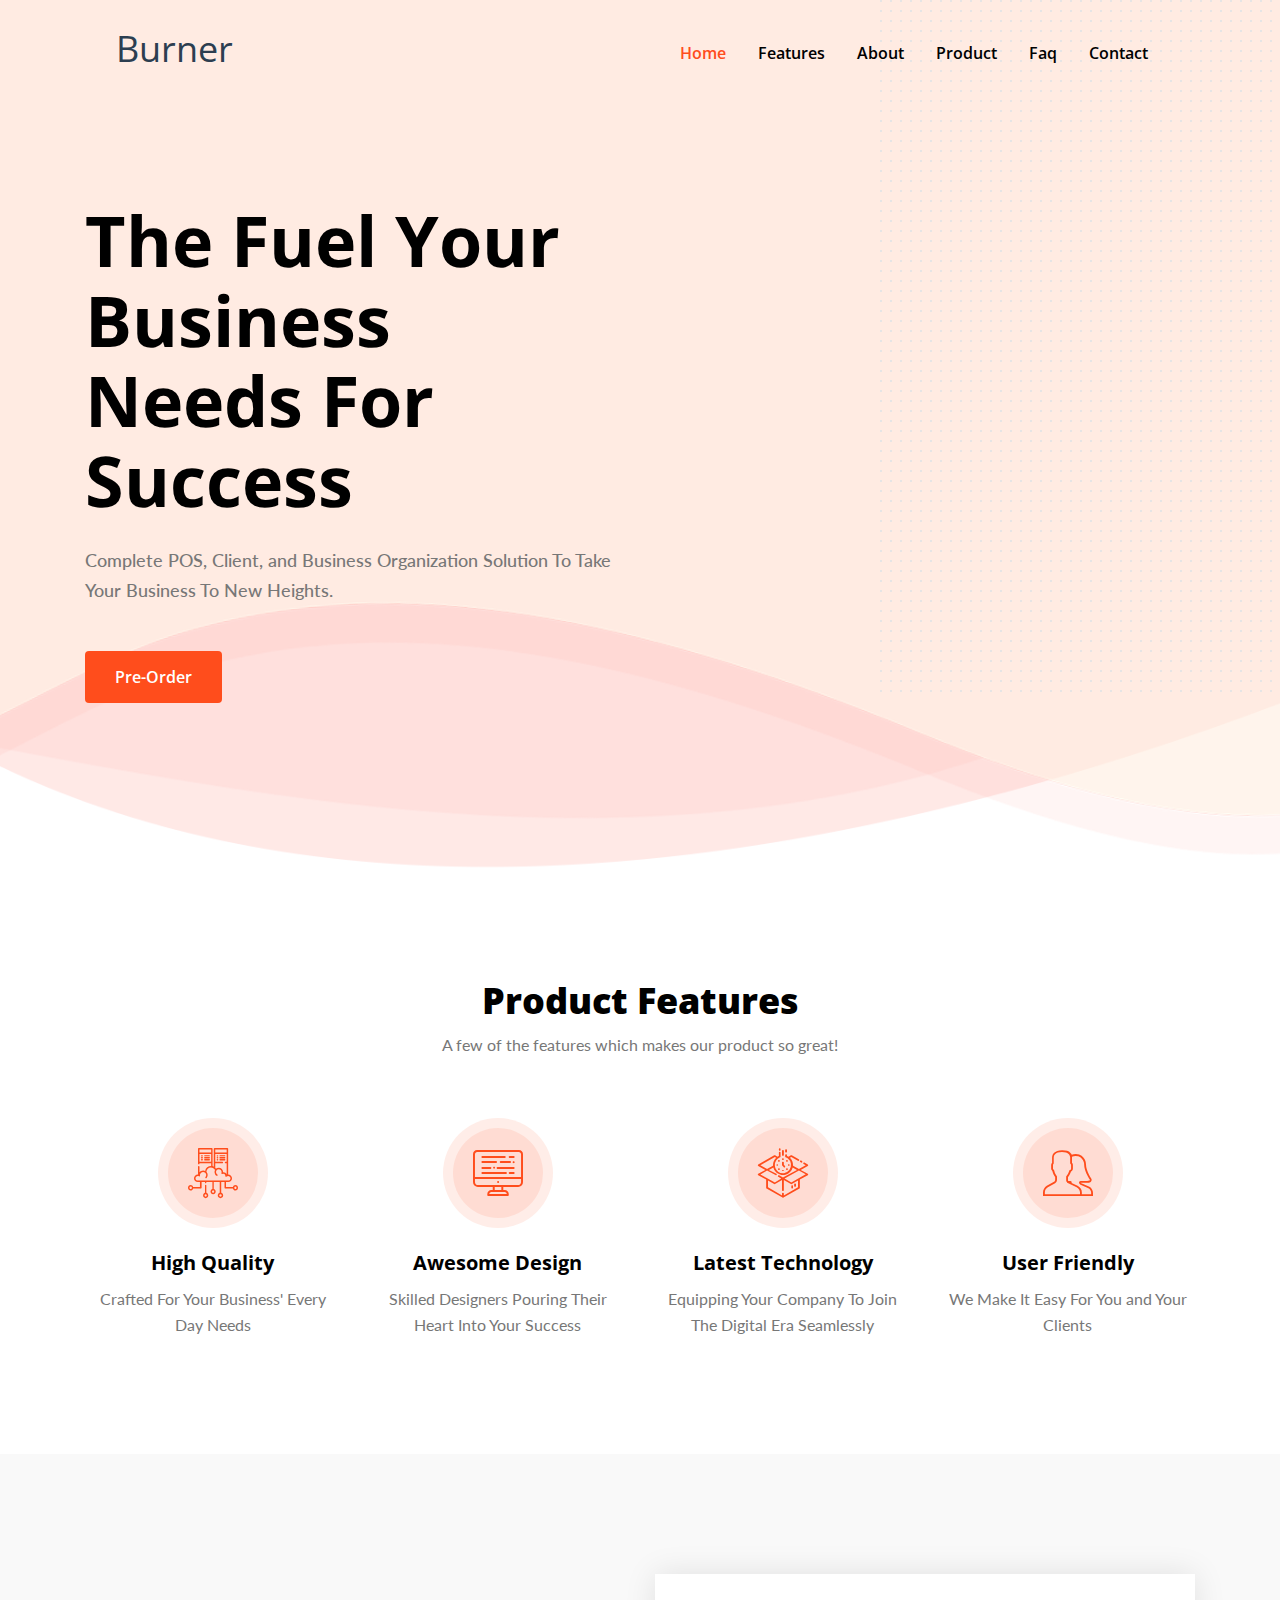
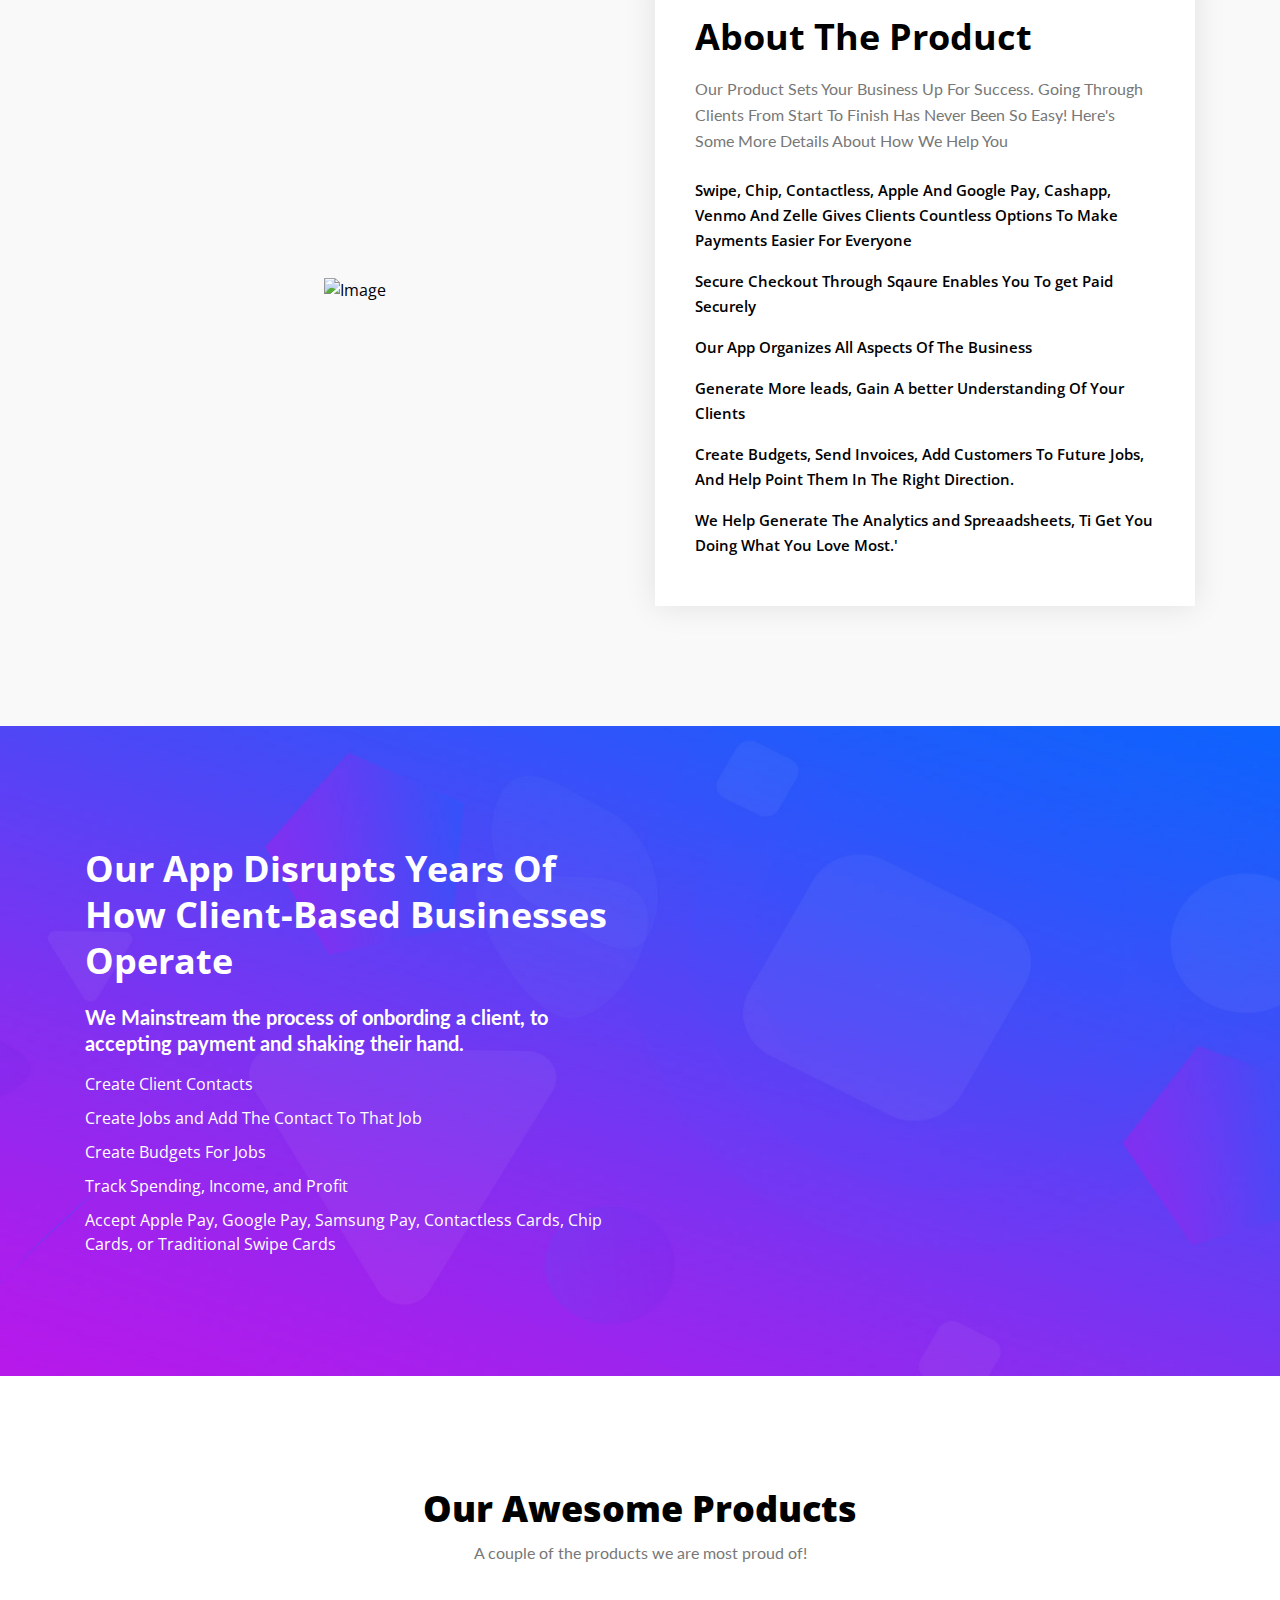
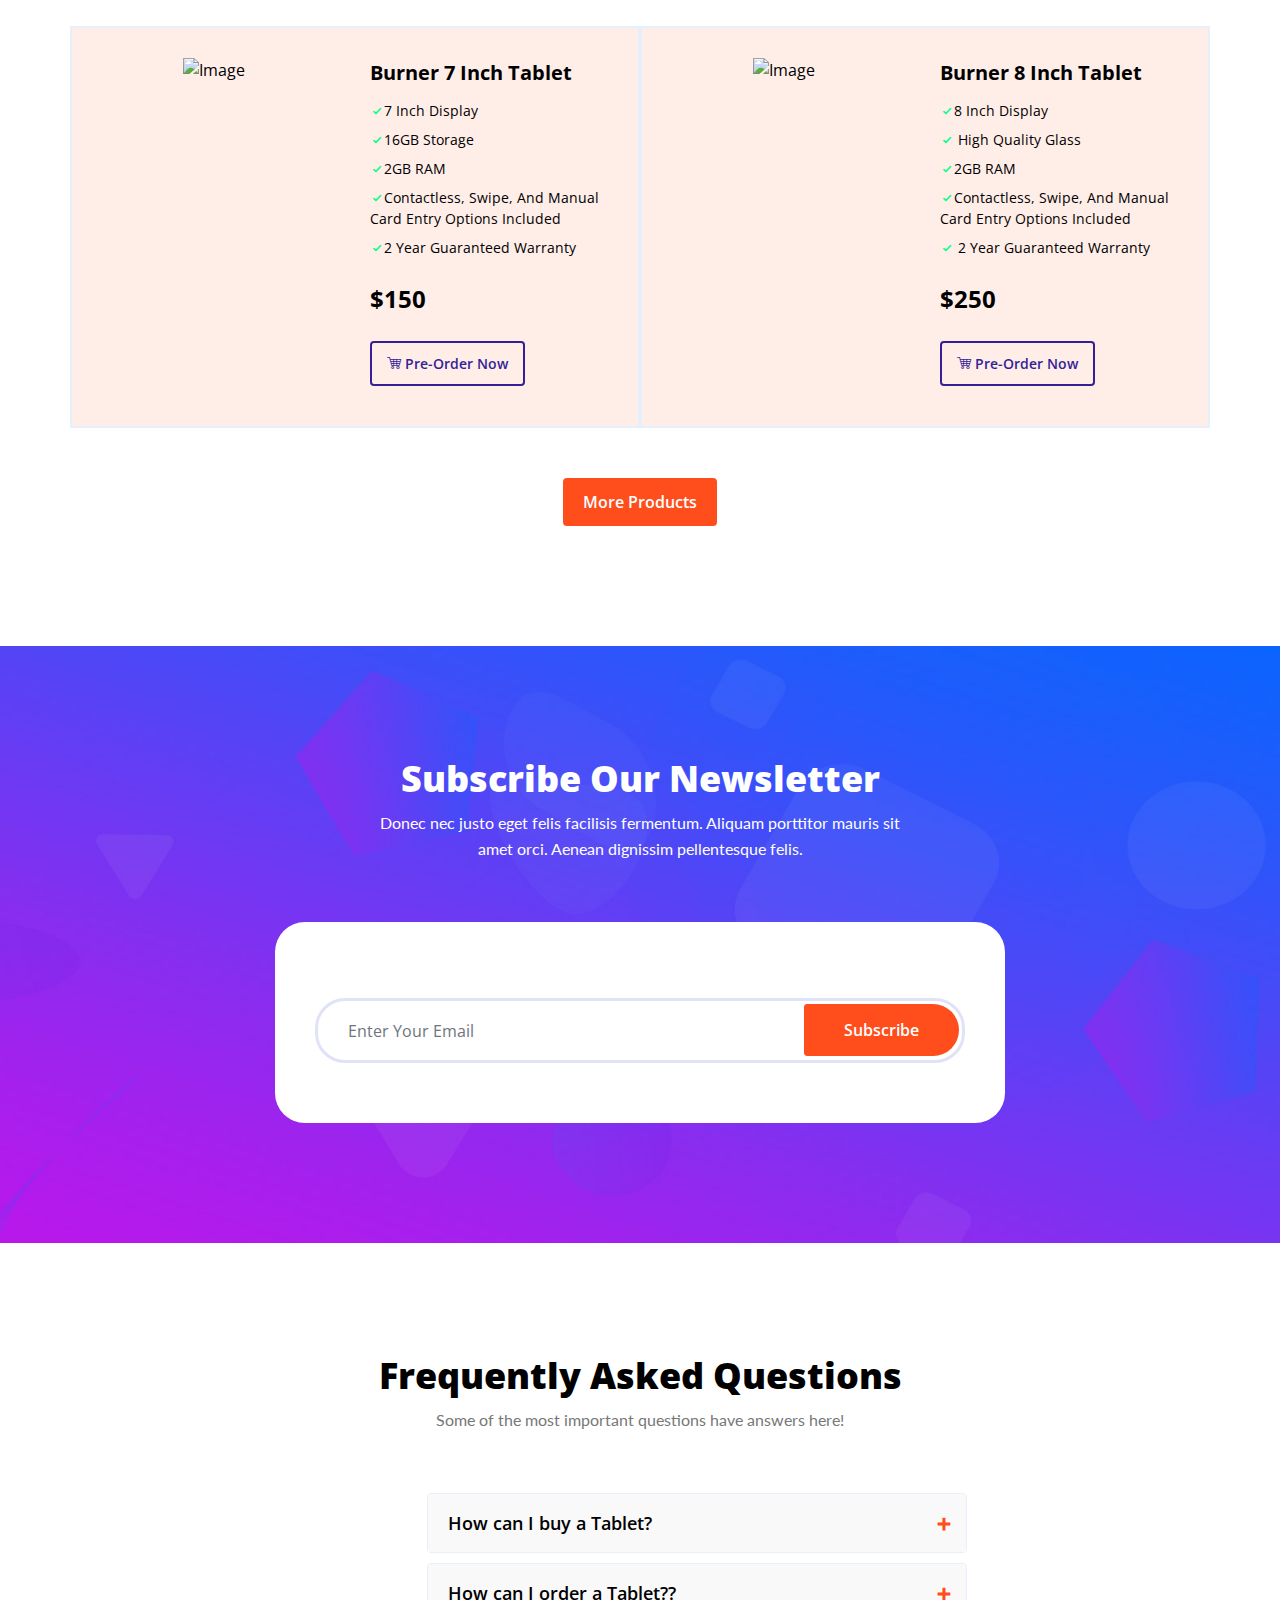
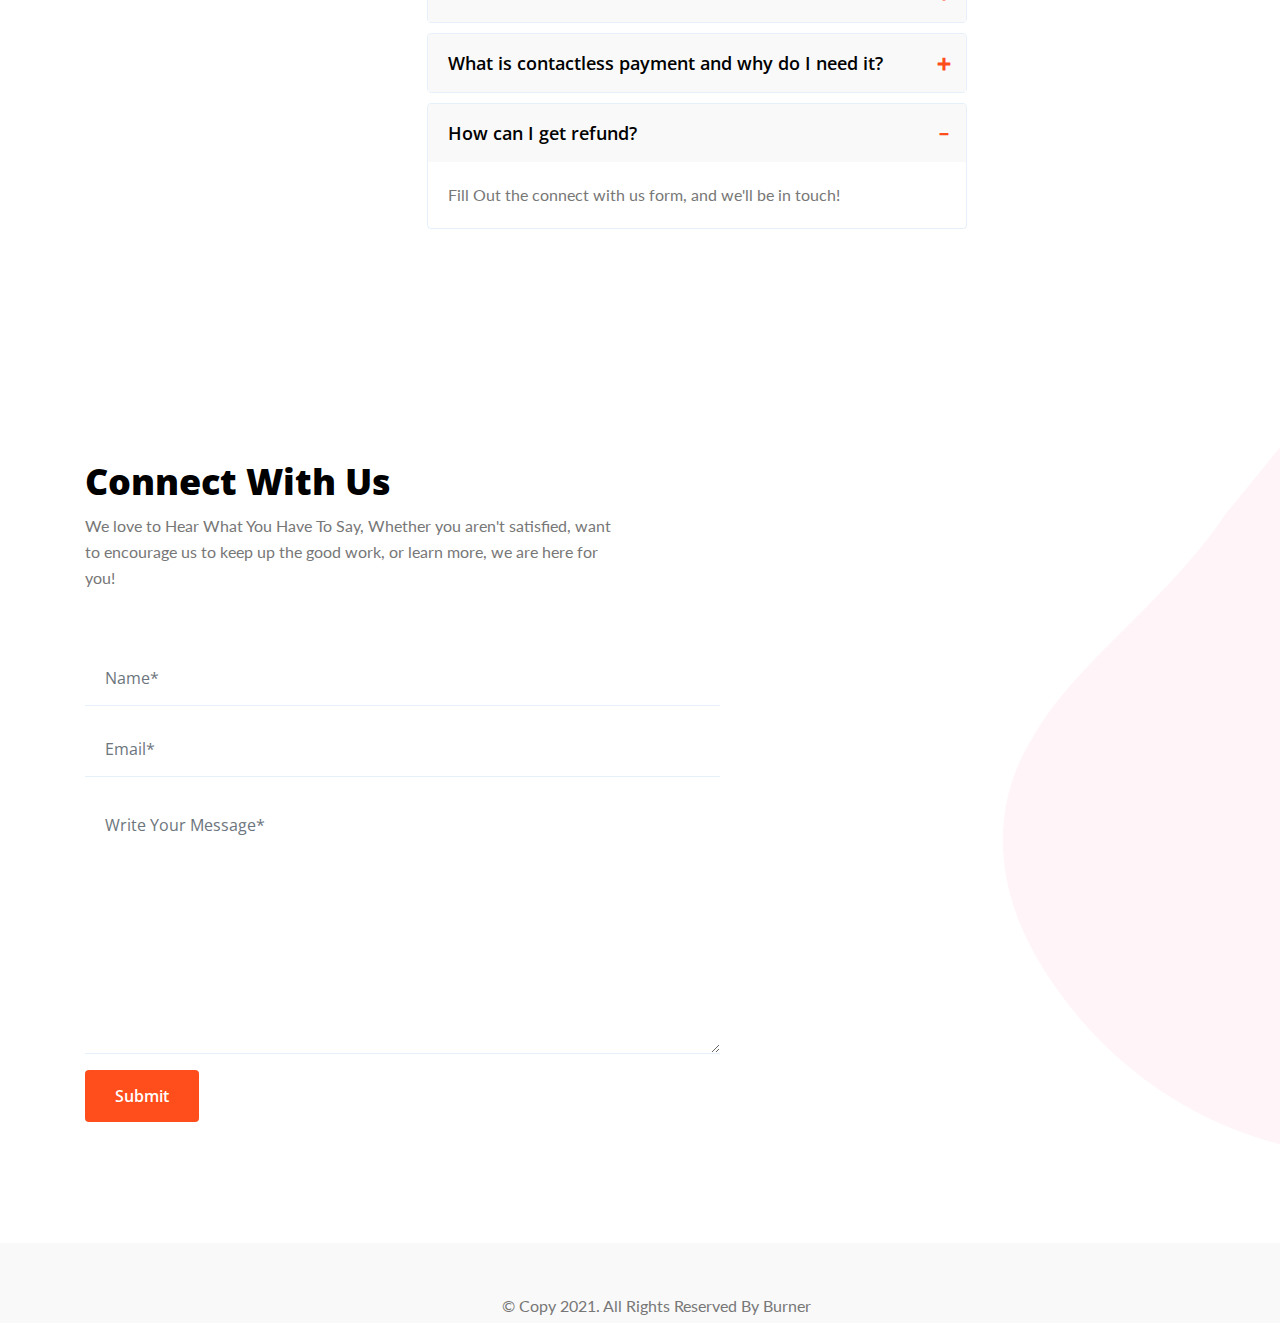
==== index.html @ 5b9e0f60 "Rename burner.html to index.html" ====
<head>
    <meta charset="utf-8">
    <meta name="viewport" content="width=device-width, initial-scale=1, shrink-to-fit=no">
    <meta name="keywords" content="">
    <meta name="description" content="">
    <title>Burner - Take Your Business Digital</title>
    <!--favicon-->
    <link rel="shortcut icon" type="image/png" href="assets/images/favicon.png">
    <!--bootstrap css-->
    <link rel="stylesheet" type="text/css" href="assets/css/bootstrap.min.css">
    <!--owl carousel css-->
    <link rel="stylesheet" type="text/css" href="assets/css/owl.carousel.min.css">
    <!--magnific popup css-->
    <link rel="stylesheet" type="text/css" href="assets/css/magnific-popup.css">
    <!--icomoon css-->
    <link rel="stylesheet" type="text/css" href="assets/css/icomoon.css">
    <!--icofont css-->
    <link rel="stylesheet" type="text/css" href="assets/css/icofont.min.css">
    <!--animate css-->
    <link rel="stylesheet" type="text/css" href="assets/css/animate.css">
    <!--main css-->
    <link rel="stylesheet" type="text/css" href="assets/css/style.css">
    <!--responsive css-->
    <link rel="stylesheet" type="text/css" href="assets/css/responsive.css">

<script src="chrome-extension://mooikfkahbdckldjjndioackbalphokd/assets/prompt.js"></script></head>

<body data-new-gr-c-s-check-loaded="14.1047.0" data-gr-ext-installed="">
    <!--Start Preloader-->
    <div class="preloader" style="display: none;">
        <div class="d-table">
            <div class="d-table-cell align-middle">
                <div class="spinner">
                    <div class="double-bounce1"></div>
                    <div class="double-bounce2"></div>
                </div>
            </div>
        </div>
    </div>
    <!--End Preloader-->
    <!--start header-->
    <header id="header" class="sticky">
        <div class="container">
            <nav class="navbar navbar-expand-lg">
                <div class="container">
                    <!-- Logo -->
                    <a class="logo" href="#"><!--<img src="assets/images/logo.png" alt="logo">--><h2>Burner</h2></a>
                    <button class="navbar-toggler" type="button" data-toggle="collapse" data-target="#navbarContent" aria-controls="navbarContent" aria-expanded="false" aria-label="Toggle navigation">
                        <span class="icon-bar"><i class="icofont-navigation-menu"></i></span>
                    </button>
                    <!-- navbar links -->
                    <div class="collapse navbar-collapse" id="navbarContent">
                        <ul class="navbar-nav ml-auto">
                            <li class="nav-item">
                                <a class="nav-link" href="#" data-scroll-nav="0">Home</a>
                            </li>
                            <li class="nav-item">
                                <a class="nav-link" href="#" data-scroll-nav="1">Features</a>
                            </li>
                            <li class="nav-item">
                                <a class="nav-link" href="#" data-scroll-nav="2">About</a>
                            </li>
                            <li class="nav-item">
                                <a class="nav-link active" href="#" data-scroll-nav="3">Product</a>
                            </li>
                            <li class="nav-item">
                                <a class="nav-link" href="#" data-scroll-nav="4">Faq</a>
                            </li>
                            
                            <li class="nav-item">
                                <a class="nav-link" href="#" data-scroll-nav="6">Contact</a>
                            </li>
                        </ul>
                    </div>
                </div>
            </nav>
        </div>
    </header>
    <!--end header-->
    <!--start home area-->
    <section id="home-area" data-scroll-index="0">
        <div class="container">
            <div class="row">
                <!--start caption content-->
                <div class="col-md-6">
                    <div class="caption d-table">
                        <div class="d-table-cell align-middle">
                            <h1>The Fuel Your Business Needs For Success</h1>
                            <p>Complete POS, Client, and Business Organization Solution To Take Your Business To New Heights.</p>
                            <a href="#product-area">Pre-Order</a>
                        </div>
                    </div>
                </div>
                <!--end caption content-->
                <!--start caption image-->
                <div class="col-md-6">
                    <div class="caption-img text-right">
                        <img src="https://i.imgur.com/4V5zkSk.png" class="img-fluid animation-jump" alt="">
                    </div>
                </div>
                <!--end caption image-->
            </div>
        </div>
        <div class="pattern-bg"></div>
    </section>
    <!--end home area-->
    <!--start feature area-->
    <section id="feature-area" data-scroll-index="1">
        <div class="container">
            <div class="row">
                <div class="col-lg-6 offset-lg-3 col-md-8 offset-md-2">
                    <div class="section-heading text-center">
                        <h2>Product Features</h2>
                        <p>A few of the features which makes our product so great!</p>
                    </div>
                </div>
            </div>
            <div class="row">
                <!--start feature single-->
                <div class="col-lg-3 col-md-6">
                    <div class="feature-single text-center">
                        <div class="icon">
                            <i class="icon-cloud1"></i>
                        </div>
                        <h4>High Quality</h4>
                        <p>Crafted For Your Business' Every Day Needs</p>
                    </div>
                </div>
                <!--end feature single-->
                <!--start feature single-->
                <div class="col-lg-3 col-md-6">
                    <div class="feature-single text-center">
                        <div class="icon">
                            <i class="icon-coding"></i>
                        </div>
                        <h4>Awesome Design</h4>
                        <p>Skilled Designers Pouring Their Heart Into Your Success</p>
                    </div>
                </div>
                <!--end feature single-->
                <!--start feature single-->
                <div class="col-lg-3 col-md-6">
                    <div class="feature-single text-center">
                        <div class="icon">
                            <i class="icon-box"></i>
                        </div>
                        <h4>Latest Technology</h4>
                        <p>Equipping Your Company To Join The Digital Era Seamlessly</p>
                    </div>
                </div>
                <!--end feature single-->
                <!--start feature single-->
                <div class="col-lg-3 col-md-6">
                    <div class="feature-single text-center">
                        <div class="icon">
                            <i class="icon-avatar"></i>
                        </div>
                        <h4>User Friendly</h4>
                        <p>We Make It Easy For You and Your Clients</p>
                    </div>
                </div>
                <!--end feature single-->
            </div>
        </div>
    </section>
    <!--end feature area-->
    <!--start about area-->
    <section id="about-area" class="bg-gray" data-scroll-index="2">
        <div class="container">
            <div class="row">
                <!--start about image-->
                <div class="col-md-6">
                    <div class="about-img text-center">
                        <img src="https://i.imgur.com/4V5zkSk.png" class="img-fluid animation-jump" alt="Image">
                    </div>
                </div>
                <!--end about image-->
                <!--start about info-->
                <div class="col-md-6">
                    <div class="about-info">
                        <h2>About The Product</h2>
                        <p>Our Product Sets Your Business Up For Success. Going Through Clients From Start To Finish Has Never Been So Easy! Here's Some More Details About How We Help You</p>
                        <ul>
                            <li><i></i>Swipe, Chip, Contactless, Apple And Google Pay, Cashapp, Venmo And Zelle Gives Clients Countless Options To Make Payments Easier For Everyone</li>
                            <li>Secure Checkout Through Sqaure Enables You To get Paid Securely</li>
                            <li>Our App Organizes All Aspects Of The Business</li>
                            <li>Generate More leads, Gain A better Understanding Of Your Clients</li>
                            <li>Create Budgets, Send Invoices, Add Customers To Future Jobs, And Help Point Them In The Right Direction.</li>
                            <li>We Help Generate The Analytics and Spreaadsheets, Ti Get You Doing What You Love Most.'</li>
                            
                        </ul>
                    </div>
                </div>
                <!--end about info-->
            </div>
        </div>
    </section>
    <!--end about area-->
    <!--start video area-->
    <section id="video-area">
        <div class="container">
            <div class="row">
                <!--start video content-->
                <div class="col-md-6">
                    <div class="video-cont">
                        <h2>Our App Disrupts Years Of How Client-Based Businesses Operate</h2><strong style="
    font-size: 25px;
"><p style="
    font-size: 20px;
">We Mainstream the process of onbording a client, to accepting payment and shaking their hand.</p></strong>
<ul><li style="
    color: white;
    padding-bottom: 10px;
">Create Client Contacts</li><li style="
    color: white;
    padding-bottom: 10px;
">Create Jobs and Add The Contact To That Job</li><li style="
    color: white;
    padding-bottom: 10px;
">Create Budgets For Jobs</li><li style="
    color: white;
    padding-bottom: 10px;
">Track Spending, Income, and Profit</li><li style="
    color: white;
    /* padding-bottom: 10px; */
">Accept Apple Pay, Google Pay, Samsung Pay, Contactless Cards, Chip Cards, or Traditional Swipe Cards</li></ul>
                        
                        
                    </div>
                </div>
                <!--end video content-->
                <!--start video box-->
                
                <!--end video box-->
            </div>
        </div>
    </section>
    <!--end video area-->
    <!--start why choose area-->
    
    <!--end why choose area-->
    <!--start product area-->
    <section id="product-area" data-scroll-index="3">
        <div class="container">
            <div class="row">
                <div class="col-lg-6 offset-lg-3 col-md-8 offset-md-2">
                    <div class="section-heading text-center">
                        <h2>Our Awesome Products</h2>
                        <p>A couple of the products we are most proud of!</p>
                    </div>
                </div>
            </div>
            <div class="row">
                <!--start product single-->
                <div class="col-md-6">
                    <div class="product-single row">
                        <div class="product-img text-center col-lg-6">
                            <img src="https://i.imgur.com/4V5zkSk.png" class="img-fluid" alt="Image">
                        </div>
                        <div class="product-cont col-lg-6">
                            <h4>Burner 7 Inch Tablet</h4>
                            <ul>
                                <li><i class="icofont-check"></i>7 Inch Display</li>
                                <li><i class="icofont-check"></i>16GB Storage</li>
                                <li><i class="icofont-check"></i>2GB RAM</li>
                                <li><i class="icofont-check"></i>Contactless, Swipe, And Manual Card Entry Options Included</li><li><i class="icofont-check"></i>2 Year Guaranteed Warranty</li>
                            </ul>
                            <h3>$150 <del></del></h3>
                            <a href=""><i class="icon-shopping-cart2"></i>Pre-Order Now</a>
                        </div>
                    </div>
                </div>
                <!--end product single-->
                <!--start product single-->
                <div class="col-md-6">
                    <div class="product-single row">
                        <div class="product-img text-center col-lg-6">
                            <img src="https://i.imgur.com/4V5zkSk.png" class="img-fluid" alt="Image">
                        </div>
                        <div class="product-cont col-lg-6">
                            <h4>Burner 8 Inch Tablet</h4>
                            <ul>
                                <li><i class="icofont-check"></i>8 Inch Display</li>
                                <li><i class="icofont-check"></i> High Quality Glass</li>
                                <li><i class="icofont-check"></i>2GB RAM</li>
                                <li><i class="icofont-check"></i>Contactless, Swipe, And Manual Card Entry Options Included<li><i class="icofont-check"></i> 2 Year Guaranteed Warranty</li></li>
                            </ul>
                            <h3>$250 </h3>
                            <a href=""><i class="icon-shopping-cart2"></i>Pre-Order Now</a>
                        </div>
                    </div>
                </div>
                <!--end product single-->
                <!--start product single-->
                <div class="col-md-6">
                    
                </div>
                <!--end product single-->
                <!--start product single-->
                <div class="col-md-6">
                    
                </div>
                <!--end product single-->
            </div>
            <div class="more-prod-btn text-center">
                <a href="">More Products</a>
            </div>
        </div>
    </section>
    <!--end product area-->
    <!--start newsletter area-->
    <section id="newsletter-area" class="bg-gray">
        <div class="container">
            <div class="row">
                <div class="col-lg-6 offset-lg-3 col-md-8 offset-md-2">
                    <div class="section-heading text-center">
                        <h2 class="text-white">Subscribe Our Newsletter</h2>
                        <p class="text-white">Donec nec justo eget felis facilisis fermentum. Aliquam porttitor mauris sit amet orci. Aenean dignissim pellentesque felis.</p>
                    </div>
                </div>
            </div>
            <div class="row">
                <!--start newsletter box-->
                <div class="col-lg-8 offset-lg-2 col-md-10 offset-md-1">
                    <div class="newsletter-box">
                        <div class="newsletter-form text-center">
                            <form action="#" method="post">
                                <input type="email" class="form-control" placeholder="Enter Your Email">
                                <button type="submit">Subscribe</button>
                            </form>
                        </div>
                    </div>
                </div>
                <!--end newsletter box-->
            </div>
        </div>
    </section>
    <!--end newsletter area-->
    <!--start faq area-->
    <section id="faq-area" data-scroll-index="4">
        <div class="container">
            <div class="row">
                <!--start heading-->
                <div class="col-lg-6 offset-lg-3 col-md-8 offset-md-2">
                    <div class="section-heading text-center">
                        <h2>Frequently Asked Questions</h2>
                        <p>Some of the most important questions have answers here!</p>
                    </div>
                </div>
                <!--end heading-->
            </div>
            <!--start faq accordian-->
            <div id="accordion2" role="tablist">
                <div class="row" style="
">
                    <div class="col-md-6" style="
    margin-left: 30%;
    width: 40%;
">
                        <!--start faq single-->
                        <div class="card">
                            <div class="card-header" role="tab" id="faq1">
                                <h5 class="mb-0">
                                    <a data-toggle="collapse" href="#collapse1" aria-expanded="false" aria-controls="collapse1" class="collapsed">How can I buy a Tablet?</a>
                                </h5>
                            </div>
                            <div id="collapse1" class="collapse" role="tabpanel" aria-labelledby="faq1" data-parent="#accordion2" style="">
                                <div class="card-body">Currently, we are accepting pre-orders for Beta testers. You can get early access to the device for 20% off, and when we officially launch, you can trade in the old device for the new officially released device</div>
                            </div>
                        </div>
                        <!--end faq single-->
                        <!--start faq single-->
                        <div class="card">
                            <div class="card-header" role="tab" id="faq2">
                                <h5 class="mb-0">
                                    <a class="collapsed" data-toggle="collapse" href="#collapse2" aria-expanded="false" aria-controls="collapse2">How can I order a Tablet??</a>
                                </h5>
                            </div>
                            <div id="collapse2" class="collapse" role="tabpanel" aria-labelledby="faq2" data-parent="#accordion2" style="">
                                <div class="card-body">Add the product you want to your cart, fulfill the checkout process, and click place order.</div>
                            </div>
                        </div>
                        <!--end faq single-->
                        <!--start faq single-->
                        <div class="card">
                            <div class="card-header" role="tab" id="faq3">
                                <h5 class="mb-0">
                                    <a class="collapsed" data-toggle="collapse" href="#collapse3" aria-expanded="false" aria-controls="collapse3">What is contactless payment and why do I need it?</a>
                                </h5>
                            </div>
                            <div id="collapse3" class="collapse" role="tabpanel" aria-labelledby="faq3" data-parent="#accordion2" style="">
                                <div class="card-body">Contactless payment is becoming the next best thing for businesses, large and small. From Apple and Google Pay, to credit cards that you just hover near the device! Payment becomes simple and hassle free for clients, creating an environment that fosters ease and comfort.</div>
                            </div>
                        </div>
                        <!--end faq single-->
                        <!--start faq single-->
                        <div class="card">
                            <div class="card-header active" role="tab" id="faq4">
                                <h5 class="mb-0">
                                    <a class="" data-toggle="collapse" href="#collapse4" aria-expanded="true" aria-controls="collapse4">How can I get refund?</a>
                                </h5>
                            </div>
                            <div id="collapse4" class="collapse show" role="tabpanel" aria-labelledby="faq4" data-parent="#accordion2" style="">
                                <div class="card-body">Fill Out the connect with us form, and we'll be in touch!</div>
                            </div>
                        </div>
                        <!--end faq single-->
                    </div>
                    
                </div>
            </div>
            <!--end faq accordian-->
        </div>
    </section>
    <!--end faq area-->
    <!--start testimonial area-->
    
    <!--end testimonial area-->
    <!--start contact area-->
    <section id="contact-area" data-scroll-index="6">
        <div class="container">
            <div class="row">
                <!--start section heading-->
                <div class="col-lg-6 col-md-8">
                    <div class="section-heading">
                        <h2>Connect With Us</h2>
                        <p>We love to Hear What You Have To Say, Whether you aren't satisfied, want to encourage us to keep up the good work, or learn more, we are here for you!</p>
                    </div>
                </div>
                <!--end section heading-->
            </div>
            <div class="row">
                <!--start contact form-->
                <div class="col-md-7">
                    <div class="contact-form">
                        <form id="ajax-contact" action="contact.php" method="post" novalidate="true">
                            <div class="form-group">
                                <input type="text" class="form-control" id="name" name="name" placeholder="Name*" required="required" data-error="name is required.">
                                <div class="help-block with-errors"></div>
                            </div>
                            <div class="form-group">
                                <input type="email" class="form-control" id="email" name="email" placeholder="Email*" required="required" data-error="valid email is required.">
                                <div class="help-block with-errors"></div>
                            </div>
                            <div class="form-group">
                                <textarea class="form-control" id="message" name="message" rows="10" placeholder="Write Your Message*" required="required" data-error="Please, leave us a message."></textarea>
                                <div class="help-block with-errors"></div>
                            </div>
                            <button type="submit" class="disabled">Submit</button>
                            <div class="messages"></div>
                        </form>
                    </div>
                </div>
                <!--end contact form-->
                <!--start contact image-->
                <div class="col-md-5">
                    <div class="contact-img text-center">
                        <img src="https://i.imgur.com/4V5zkSk.png" class="img-fluid animation-jump" alt="">
                    </div>
                </div>
                <!--end contact image-->
            </div>
        </div>
    </section>
    <!--end contact area-->
    <!--start footer-->
    <footer id="footer" class="bg-gray">
        <div class="container">
            <div class="row">
                <div class="col-lg-6 col-md-5">
                    <div class="copyright-text text-right" style="
    margin-left: auto;
    width: 100%;
    position: absolute;
    left: 30%;
">
                        <p>© Copy 2021. All Rights Reserved By Burner</p>
                    </div><div class="footer-social">
                        
                    </div>
                </div>
                <div class="col-lg-6 col-md-7">
                    
                </div>
            </div>
        </div>
    </footer>
    <!--end footer-->
    <!--jQuery js-->
    <script src="assets/js/jquery-3.3.1.min.js"></script>
    <!--proper js-->
    <script src="assets/js/popper.min.js"></script>
    <!--bootstrap js-->
    <script src="assets/js/bootstrap.min.js"></script>
    <!--magnic popup js-->
    <script src="assets/js/magnific-popup.min.js"></script>
    <!--owl carousel js-->
    <script src="assets/js/owl.carousel.min.js"></script>
    <!--scrollIt js-->
    <script src="assets/js/scrollIt.min.js"></script>
    <!--validator js-->
    <script src="assets/js/validator.min.js"></script>
    <!--contact js-->
    <script src="assets/js/contact.js"></script>
    <!--main js-->
    <script src="assets/js/custom.js"></script>



<span style="margin: 0px auto; border: 2px dotted rgb(0, 0, 0); position: absolute; z-index: 2147483647; visibility: hidden; left: 573px; width: 0px; top: 297px; height: 0px;"></span><span style="z-index: 2147483647; position: absolute; visibility: hidden; left: 558px; width: 50px; top: 282px; height: 20px; font-size: 10px; color: black;"></span>
</body>
---- assets/css/icomoon.css ----
@font-face {
    font-family: 'icomoon';
    src: url('../fonts/icomoon.eot?m3cg33');
    src: url('../fonts/icomoon.eot?m3cg33#iefix') format('embedded-opentype'), url('../fonts/icomoon.ttf?m3cg33') format('truetype'), url('../fonts/icomoon.woff?m3cg33') format('woff'), url('../fonts/icomoon.svg?m3cg33#icomoon') format('svg');
    font-weight: normal;
    font-style: normal;
}

[class^="icon-"],
[class*=" icon-"] {
    /* use !important to prevent issues with browser extensions that change fonts */
    font-family: 'icomoon' !important;
    speak: none;
    font-style: normal;
    font-weight: normal;
    font-variant: normal;
    text-transform: none;
    line-height: 1;
    /* Better Font Rendering =========== */
    -webkit-font-smoothing: antialiased;
    -moz-osx-font-smoothing: grayscale;
}

.icon-hours:before {
    content: "\e900";
}

.icon-account:before {
    content: "\e901";
}

.icon-action:before {
    content: "\e902";
}

.icon-agenda:before {
    content: "\e903";
}

.icon-alarm-clock:before {
    content: "\e904";
}

.icon-algorithm:before {
    content: "\e905";
}

.icon-ambulance:before {
    content: "\e906";
}

.icon-analytics1:before {
    content: "\e907";
}

.icon-analytics:before {
    content: "\e908";
}

.icon-arrow:before {
    content: "\e909";
}

.icon-arrow-down-sign-to-navigate:before {
    content: "\e90a";
}

.icon-arrow-point-to-right:before {
    content: "\e90b";
}

.icon-atom:before {
    content: "\e90c";
}

.icon-attach:before {
    content: "\e90d";
}

.icon-avatar:before {
    content: "\e90e";
}

.icon-bag1:before {
    content: "\e90f";
}

.icon-bag:before {
    content: "\e910";
}

.icon-bar-chart1:before {
    content: "\e911";
}

.icon-bar-chart:before {
    content: "\e912";
}

.icon-basket:before {
    content: "\e913";
}

.icon-behance:before {
    content: "\e914";
}

.icon-bell:before {
    content: "\e915";
}

.icon-biology:before {
    content: "\e916";
}

.icon-blood:before {
    content: "\e917";
}

.icon-bookmark:before {
    content: "\e918";
}

.icon-box1:before {
    content: "\e919";
}

.icon-box2:before {
    content: "\e91a";
}

.icon-box:before {
    content: "\e91b";
}

.icon-box-1:before {
    content: "\e91c";
}

.icon-brain1:before {
    content: "\e91d";
}

.icon-brain:before {
    content: "\e91e";
}

.icon-brand:before {
    content: "\e91f";
}

.icon-brick1:before {
    content: "\e920";
}

.icon-brick:before {
    content: "\e921";
}

.icon-browser:before {
    content: "\e922";
}

.icon-budget:before {
    content: "\e923";
}

.icon-building1:before {
    content: "\e924";
}

.icon-building:before {
    content: "\e925";
}

.icon-business-and-finance:before {
    content: "\e926";
}

.icon-businessman:before {
    content: "\e927";
}

.icon-caduceus:before {
    content: "\e928";
}

.icon-calendar:before {
    content: "\e929";
}

.icon-calendar-1:before {
    content: "\e92a";
}

.icon-campaign:before {
    content: "\e92b";
}

.icon-cancel1:before {
    content: "\e92c";
}

.icon-cancel:before {
    content: "\e92d";
}

.icon-card:before {
    content: "\e92e";
}

.icon-cardiogram:before {
    content: "\e92f";
}

.icon-cd:before {
    content: "\e930";
}

.icon-certificate:before {
    content: "\e931";
}

.icon-chat1:before {
    content: "\e932";
}

.icon-chat2:before {
    content: "\e933";
}

.icon-chat:before {
    content: "\e934";
}

.icon-chat-1:before {
    content: "\e935";
}

.icon-chat-bubble:before {
    content: "\e936";
}

.icon-check:before {
    content: "\e937";
}

.icon-checklist:before {
    content: "\e938";
}

.icon-chevron:before {
    content: "\e939";
}

.icon-clipboard:before {
    content: "\e93a";
}

.icon-clock1:before {
    content: "\e93b";
}

.icon-clock2:before {
    content: "\e93c";
}

.icon-clock:before {
    content: "\e93d";
}

.icon-clock-1:before {
    content: "\e93e";
}

.icon-clock-2:before {
    content: "\e93f";
}

.icon-clock-3:before {
    content: "\e940";
}

.icon-cloud1:before {
    content: "\e941";
}

.icon-cloud:before {
    content: "\e942";
}

.icon-cloud-1:before {
    content: "\e943";
}

.icon-cloud-computing:before {
    content: "\e944";
}

.icon-coding:before {
    content: "\e945";
}

.icon-coding-1:before {
    content: "\e946";
}

.icon-compass:before {
    content: "\e947";
}

.icon-computer:before {
    content: "\e948";
}

.icon-concrete-mixer:before {
    content: "\e949";
}

.icon-construction-and-tools1:before {
    content: "\e94a";
}

.icon-construction-and-tools:before {
    content: "\e94b";
}

.icon-contract:before {
    content: "\e94c";
}

.icon-contract-1:before {
    content: "\e94d";
}

.icon-conversation:before {
    content: "\e94e";
}

.icon-correct:before {
    content: "\e94f";
}

.icon-crane1:before {
    content: "\e950";
}

.icon-crane2:before {
    content: "\e951";
}

.icon-crane3:before {
    content: "\e952";
}

.icon-crane4:before {
    content: "\e953";
}

.icon-crane5:before {
    content: "\e954";
}

.icon-crane:before {
    content: "\e955";
}

.icon-creative:before {
    content: "\e956";
}

.icon-cup:before {
    content: "\e957";
}

.icon-dashboard1:before {
    content: "\e958";
}

.icon-dashboard:before {
    content: "\e959";
}

.icon-data:before {
    content: "\e95a";
}

.icon-database1:before {
    content: "\e95b";
}

.icon-database2:before {
    content: "\e95c";
}

.icon-database3:before {
    content: "\e95d";
}

.icon-design:before {
    content: "\e95e";
}

.icon-diamond:before {
    content: "\e95f";
}

.icon-diamond-1:before {
    content: "\e960";
}

.icon-disco:before {
    content: "\e961";
}

.icon-doctor:before {
    content: "\e962";
}

.icon-document1:before {
    content: "\e963";
}

.icon-document:before {
    content: "\e964";
}

.icon-down-arrow:before {
    content: "\e965";
}

.icon-download1:before {
    content: "\e966";
}

.icon-download:before {
    content: "\e967";
}

.icon-download-1:before {
    content: "\e968";
}

.icon-drill1:before {
    content: "\e969";
}

.icon-drill:before {
    content: "\e96a";
}

.icon-dumper1:before {
    content: "\e96b";
}

.icon-dumper:before {
    content: "\e96c";
}

.icon-ear1:before {
    content: "\e96d";
}

.icon-earth:before {
    content: "\e96e";
}

.icon-email:before {
    content: "\e96f";
}

.icon-ember:before {
    content: "\e970";
}

.icon-error:before {
    content: "\e971";
}

.icon-facebook:before {
    content: "\e972";
}

.icon-feedback:before {
    content: "\e973";
}

.icon-film1:before {
    content: "\e974";
}

.icon-film:before {
    content: "\e975";
}

.icon-first-aid:before {
    content: "\e976";
}

.icon-flower:before {
    content: "\e977";
}

.icon-folder:before {
    content: "\e978";
}

.icon-forklift:before {
    content: "\e979";
}

.icon-forward:before {
    content: "\e97a";
}

.icon-gear1:before {
    content: "\e97b";
}

.icon-gear2:before {
    content: "\e97c";
}

.icon-gear3:before {
    content: "\e97d";
}

.icon-gear:before {
    content: "\e97e";
}

.icon-global:before {
    content: "\e97f";
}

.icon-good:before {
    content: "\e980";
}

.icon-gps1:before {
    content: "\e981";
}

.icon-gps:before {
    content: "\e982";
}

.icon-gps-fixed-indicator:before {
    content: "\e983";
}

.icon-graph1:before {
    content: "\e984";
}

.icon-graph:before {
    content: "\e985";
}

.icon-graphic:before {
    content: "\e986";
}

.icon-group1:before {
    content: "\e987";
}

.icon-group:before {
    content: "\e988";
}

.icon-growth1:before {
    content: "\e989";
}

.icon-growth2:before {
    content: "\e98a";
}

.icon-growth3:before {
    content: "\e98b";
}

.icon-growth:before {
    content: "\e98c";
}

.icon-growth4:before {
    content: "\e98d";
}

.icon-growth-2:before {
    content: "\e98e";
}

.icon-half-filled-rating-star:before {
    content: "\e98f";
}

.icon-halloween:before {
    content: "\e990";
}

.icon-hammer:before {
    content: "\e991";
}

.icon-hand:before {
    content: "\e992";
}

.icon-handshake:before {
    content: "\e993";
}

.icon-happy:before {
    content: "\e994";
}

.icon-health:before {
    content: "\e995";
}

.icon-heart1:before {
    content: "\e996";
}

.icon-heart:before {
    content: "\e997";
}

.icon-home:before {
    content: "\e998";
}

.icon-hook:before {
    content: "\e999";
}

.icon-hospital:before {
    content: "\e99a";
}

.icon-hospital-bed:before {
    content: "\e99b";
}

.icon-house1:before {
    content: "\e99c";
}

.icon-house:before {
    content: "\e99d";
}

.icon-idea1:before {
    content: "\e99e";
}

.icon-idea:before {
    content: "\e99f";
}

.icon-image:before {
    content: "\e9a0";
}

.icon-inbox:before {
    content: "\e9a1";
}

.icon-instagram:before {
    content: "\e9a2";
}

.icon-key:before {
    content: "\e9a3";
}

.icon-laptop1:before {
    content: "\e9a4";
}

.icon-laptop:before {
    content: "\e9a5";
}

.icon-layers1:before {
    content: "\e9a6";
}

.icon-layers:before {
    content: "\e9a7";
}

.icon-layers-1:before {
    content: "\e9a8";
}

.icon-left-arrow:before {
    content: "\e9a9";
}

.icon-left-quote:before {
    content: "\e9aa";
}

.icon-like:before {
    content: "\e9ab";
}

.icon-line-chart:before {
    content: "\e9ac";
}

.icon-link:before {
    content: "\e9ad";
}

.icon-linkedin:before {
    content: "\e9ae";
}

.icon-list1:before {
    content: "\e9af";
}

.icon-list:before {
    content: "\e9b0";
}

.icon-logo:before {
    content: "\e9b1";
}

.icon-loop:before {
    content: "\e9b2";
}

.icon-lungs:before {
    content: "\e9b3";
}

.icon-mail:before {
    content: "\e9b4";
}

.icon-mail-1:before {
    content: "\e9b5";
}

.icon-management1:before {
    content: "\e9b6";
}

.icon-management:before {
    content: "\e9b7";
}

.icon-mechanical-arm:before {
    content: "\e9b8";
}

.icon-medal:before {
    content: "\e9b9";
}

.icon-megaphone:before {
    content: "\e9ba";
}

.icon-menu:before {
    content: "\e9bb";
}

.icon-message:before {
    content: "\e9bc";
}

.icon-messenger:before {
    content: "\e9bd";
}

.icon-money1:before {
    content: "\e9be";
}

.icon-money2:before {
    content: "\e9bf";
}

.icon-money3:before {
    content: "\e9c0";
}

.icon-money4:before {
    content: "\e9c1";
}

.icon-money5:before {
    content: "\e9c2";
}

.icon-money6:before {
    content: "\e9c3";
}

.icon-money7:before {
    content: "\e9c4";
}

.icon-money:before {
    content: "\e9c5";
}

.icon-multimedia1:before {
    content: "\e9c6";
}

.icon-multimedia2:before {
    content: "\e9c7";
}

.icon-multimedia:before {
    content: "\e9c8";
}

.icon-network1:before {
    content: "\e9c9";
}

.icon-network2:before {
    content: "\e9ca";
}

.icon-network:before {
    content: "\e9cb";
}

.icon-network-1:before {
    content: "\e9cc";
}

.icon-network-2:before {
    content: "\e9cd";
}

.icon-networking1:before {
    content: "\e9ce";
}

.icon-networking:before {
    content: "\e9cf";
}

.icon-news1:before {
    content: "\e9d0";
}

.icon-news2:before {
    content: "\e9d1";
}

.icon-news:before {
    content: "\e9d2";
}

.icon-next:before {
    content: "\e9d3";
}

.icon-notification:before {
    content: "\e9d4";
}

.icon-organization:before {
    content: "\e9d5";
}

.icon-origami:before {
    content: "\e9d6";
}

.icon-outbox:before {
    content: "\e9d7";
}

.icon-paintbrush:before {
    content: "\e9d8";
}

.icon-paint-brush:before {
    content: "\e9d9";
}

.icon-paint-bucket:before {
    content: "\e9da";
}

.icon-paint-roller1:before {
    content: "\e9db";
}

.icon-paint-roller:before {
    content: "\e9dc";
}

.icon-paper:before {
    content: "\e9dd";
}

.icon-partner:before {
    content: "\e9de";
}

.icon-paypal:before {
    content: "\e9df";
}

.icon-pen1:before {
    content: "\e9e0";
}

.icon-pen:before {
    content: "\e9e1";
}

.icon-phone1:before {
    content: "\e9e2";
}

.icon-phone2:before {
    content: "\e9e3";
}

.icon-phone:before {
    content: "\e9e4";
}

.icon-phone-call:before {
    content: "\e9e5";
}

.icon-photo-camera:before {
    content: "\e9e6";
}

.icon-pie-chart:before {
    content: "\e9e7";
}

.icon-pin:before {
    content: "\e9e8";
}

.icon-placeholder:before {
    content: "\e9e9";
}

.icon-planning:before {
    content: "\e9ea";
}

.icon-plaster:before {
    content: "\e9eb";
}

.icon-play-button1:before {
    content: "\e9ec";
}

.icon-play-button:before {
    content: "\e9ed";
}

.icon-play-button-1:before {
    content: "\e9ee";
}

.icon-playstore:before {
    content: "\e9ef";
}

.icon-portfolio1:before {
    content: "\e9f0";
}

.icon-portfolio:before {
    content: "\e9f1";
}

.icon-power:before {
    content: "\e9f2";
}

.icon-pregnant:before {
    content: "\e9f3";
}

.icon-presentation1:before {
    content: "\e9f4";
}

.icon-presentation2:before {
    content: "\e9f5";
}

.icon-presentation3:before {
    content: "\e9f6";
}

.icon-presentation:before {
    content: "\e9f7";
}

.icon-print:before {
    content: "\e9f8";
}

.icon-problem:before {
    content: "\e9f9";
}

.icon-process:before {
    content: "\e9fa";
}

.icon-professions-and-jobs:before {
    content: "\e9fb";
}

.icon-profile:before {
    content: "\e9fc";
}

.icon-project:before {
    content: "\e9fd";
}

.icon-quote:before {
    content: "\e9fe";
}

.icon-receipt:before {
    content: "\e9ff";
}

.icon-refresh:before {
    content: "\ea00";
}

.icon-repair:before {
    content: "\ea01";
}

.icon-report1:before {
    content: "\ea02";
}

.icon-report2:before {
    content: "\ea03";
}

.icon-report:before {
    content: "\ea04";
}

.icon-report-1:before {
    content: "\ea05";
}

.icon-research1:before {
    content: "\ea06";
}

.icon-research:before {
    content: "\ea07";
}

.icon-respect:before {
    content: "\ea08";
}

.icon-review:before {
    content: "\ea09";
}

.icon-reward1:before {
    content: "\ea0a";
}

.icon-reward:before {
    content: "\ea0b";
}

.icon-right-arrow1:before {
    content: "\ea0c";
}

.icon-right-arrow:before {
    content: "\ea0d";
}

.icon-right-quote-sign:before {
    content: "\ea0e";
}

.icon-rocket1:before {
    content: "\ea0f";
}

.icon-rocket2:before {
    content: "\ea10";
}

.icon-rocket:before {
    content: "\ea11";
}

.icon-rocket-1:before {
    content: "\ea12";
}

.icon-rocket-2:before {
    content: "\ea13";
}

.icon-rocket-3:before {
    content: "\ea14";
}

.icon-ruler1:before {
    content: "\ea15";
}

.icon-ruler2:before {
    content: "\ea16";
}

.icon-ruler:before {
    content: "\ea17";
}

.icon-ruler-1:before {
    content: "\ea18";
}

.icon-safe:before {
    content: "\ea19";
}

.icon-sale:before {
    content: "\ea1a";
}

.icon-saline:before {
    content: "\ea1b";
}

.icon-scalpel:before {
    content: "\ea1c";
}

.icon-screen:before {
    content: "\ea1d";
}

.icon-screw1:before {
    content: "\ea1e";
}

.icon-screw:before {
    content: "\ea1f";
}

.icon-screwdriver1:before {
    content: "\ea20";
}

.icon-screwdriver:before {
    content: "\ea21";
}

.icon-search1:before {
    content: "\ea22";
}

.icon-search2:before {
    content: "\ea23";
}

.icon-search-1:before {
    content: "\ea24";
}

.icon-server1:before {
    content: "\ea25";
}

.icon-server:before {
    content: "\ea26";
}

.icon-server-1:before {
    content: "\ea27";
}

.icon-server-2:before {
    content: "\ea28";
}

.icon-settings1:before {
    content: "\ea29";
}

.icon-settings:before {
    content: "\ea2a";
}

.icon-setup1:before {
    content: "\ea2b";
}

.icon-setup2:before {
    content: "\ea2c";
}

.icon-setup:before {
    content: "\ea2d";
}

.icon-share:before {
    content: "\ea2e";
}

.icon-shield1:before {
    content: "\ea2f";
}

.icon-shield2:before {
    content: "\ea30";
}

.icon-shield:before {
    content: "\ea31";
}

.icon-shield-1:before {
    content: "\ea32";
}

.icon-shopping-cart1:before {
    content: "\ea33";
}

.icon-shopping-cart2:before {
    content: "\ea34";
}

.icon-shopping-cart3:before {
    content: "\ea35";
}

.icon-shopping-cart:before {
    content: "\ea36";
}

.icon-shopping-cart-of-checkered-design:before {
    content: "\ea37";
}

.icon-shovel:before {
    content: "\ea38";
}

.icon-sketch:before {
    content: "\ea39";
}

.icon-skyline:before {
    content: "\ea3a";
}

.icon-skype:before {
    content: "\ea3b";
}

.icon-smartphone:before {
    content: "\ea3c";
}

.icon-smartphone-1:before {
    content: "\ea3d";
}

.icon-smile:before {
    content: "\ea3e";
}

.icon-sound:before {
    content: "\ea3f";
}

.icon-space:before {
    content: "\ea40";
}

.icon-speaker:before {
    content: "\ea41";
}

.icon-speech-bubble:before {
    content: "\ea42";
}

.icon-sport:before {
    content: "\ea43";
}

.icon-star1:before {
    content: "\ea44";
}

.icon-star2:before {
    content: "\ea45";
}

.icon-star3:before {
    content: "\ea46";
}

.icon-star:before {
    content: "\ea47";
}

.icon-star-1:before {
    content: "\ea48";
}

.icon-star-half-empty:before {
    content: "\ea49";
}

.icon-startup:before {
    content: "\ea4a";
}

.icon-statistics:before {
    content: "\ea4b";
}

.icon-statistics-1:before {
    content: "\ea4c";
}

.icon-stats:before {
    content: "\ea4d";
}

.icon-stethoscope:before {
    content: "\ea4e";
}

.icon-stomach:before {
    content: "\ea4f";
}

.icon-strategy1:before {
    content: "\ea50";
}

.icon-strategy:before {
    content: "\ea51";
}

.icon-success:before {
    content: "\ea52";
}

.icon-supermarket:before {
    content: "\ea53";
}

.icon-support1:before {
    content: "\ea54";
}

.icon-support:before {
    content: "\ea55";
}

.icon-system1:before {
    content: "\ea56";
}

.icon-system:before {
    content: "\ea57";
}

.icon-tactical:before {
    content: "\ea58";
}

.icon-tags:before {
    content: "\ea59";
}

.icon-talk:before {
    content: "\ea5a";
}

.icon-target1:before {
    content: "\ea5b";
}

.icon-target:before {
    content: "\ea5c";
}

.icon-target-1:before {
    content: "\ea5d";
}

.icon-team1:before {
    content: "\ea5e";
}

.icon-team2:before {
    content: "\ea5f";
}

.icon-team:before {
    content: "\ea60";
}

.icon-teamwork:before {
    content: "\ea61";
}

.icon-teeth:before {
    content: "\ea62";
}

.icon-telegram1:before {
    content: "\ea63";
}

.icon-telegram:before {
    content: "\ea64";
}

.icon-telephone1:before {
    content: "\ea65";
}

.icon-telephone:before {
    content: "\ea66";
}

.icon-test:before {
    content: "\ea67";
}

.icon-thermometer:before {
    content: "\ea68";
}

.icon-think:before {
    content: "\ea69";
}

.icon-tick:before {
    content: "\ea6a";
}

.icon-time:before {
    content: "\ea6b";
}

.icon-touch:before {
    content: "\ea6c";
}

.icon-trap:before {
    content: "\ea6d";
}

.icon-trophy:before {
    content: "\ea6e";
}

.icon-truck1:before {
    content: "\ea6f";
}

.icon-truck:before {
    content: "\ea70";
}

.icon-truck-1:before {
    content: "\ea71";
}

.icon-truck-2:before {
    content: "\ea72";
}

.icon-tv:before {
    content: "\ea73";
}

.icon-twitter:before {
    content: "\ea74";
}

.icon-user1 .path1:before {
    content: "\ea75";
    color: rgb(167, 169, 172);
}

.icon-user1 .path2:before {
    content: "\ea76";
    margin-left: -1em;
    color: rgb(167, 169, 172);
}

.icon-user1 .path3:before {
    content: "\ea77";
    margin-left: -1em;
    color: rgb(167, 169, 172);
}

.icon-user1 .path4:before {
    content: "\ea78";
    margin-left: -1em;
    color: rgb(0, 0, 0);
}

.icon-user1 .path5:before {
    content: "\ea79";
    margin-left: -1em;
    color: rgb(0, 0, 0);
}

.icon-user2:before {
    content: "\ea7a";
}

.icon-user:before {
    content: "\ea7b";
}

.icon-user-1:before {
    content: "\ea7c";
}

.icon-u-shaped-thick-magnet:before {
    content: "\ea7d";
}

.icon-vaccine:before {
    content: "\ea7e";
}

.icon-valve:before {
    content: "\ea7f";
}

.icon-vimeo:before {
    content: "\ea80";
}

.icon-waistcoat:before {
    content: "\ea81";
}

.icon-wall-clock:before {
    content: "\ea82";
}

.icon-watch:before {
    content: "\ea83";
}

.icon-water:before {
    content: "\ea84";
}

.icon-weather:before {
    content: "\ea85";
}

.icon-web:before {
    content: "\ea86";
}

.icon-web-development:before {
    content: "\ea87";
}

.icon-whatsapp:before {
    content: "\ea88";
}

.icon-whatsapp-1:before {
    content: "\ea89";
}

.icon-wheelchair:before {
    content: "\ea8a";
}

.icon-wifi2:before {
    content: "\ea8b";
}

.icon-wifi:before {
    content: "\ea8c";
}

.icon-wifi-1:before {
    content: "\ea8d";
}

.icon-wifi-2:before {
    content: "\ea8e";
}

.icon-window:before {
    content: "\ea8f";
}

.icon-windows:before {
    content: "\ea90";
}

.icon-wireframe:before {
    content: "\ea91";
}

.icon-work:before {
    content: "\ea92";
}

.icon-worker1:before {
    content: "\ea93";
}

.icon-worker:before {
    content: "\ea94";
}

.icon-worker-1:before {
    content: "\ea95";
}

.icon-world:before {
    content: "\ea96";
}

.icon-worldwide:before {
    content: "\ea97";
}

.icon-x-ray:before {
    content: "\ea98";
}
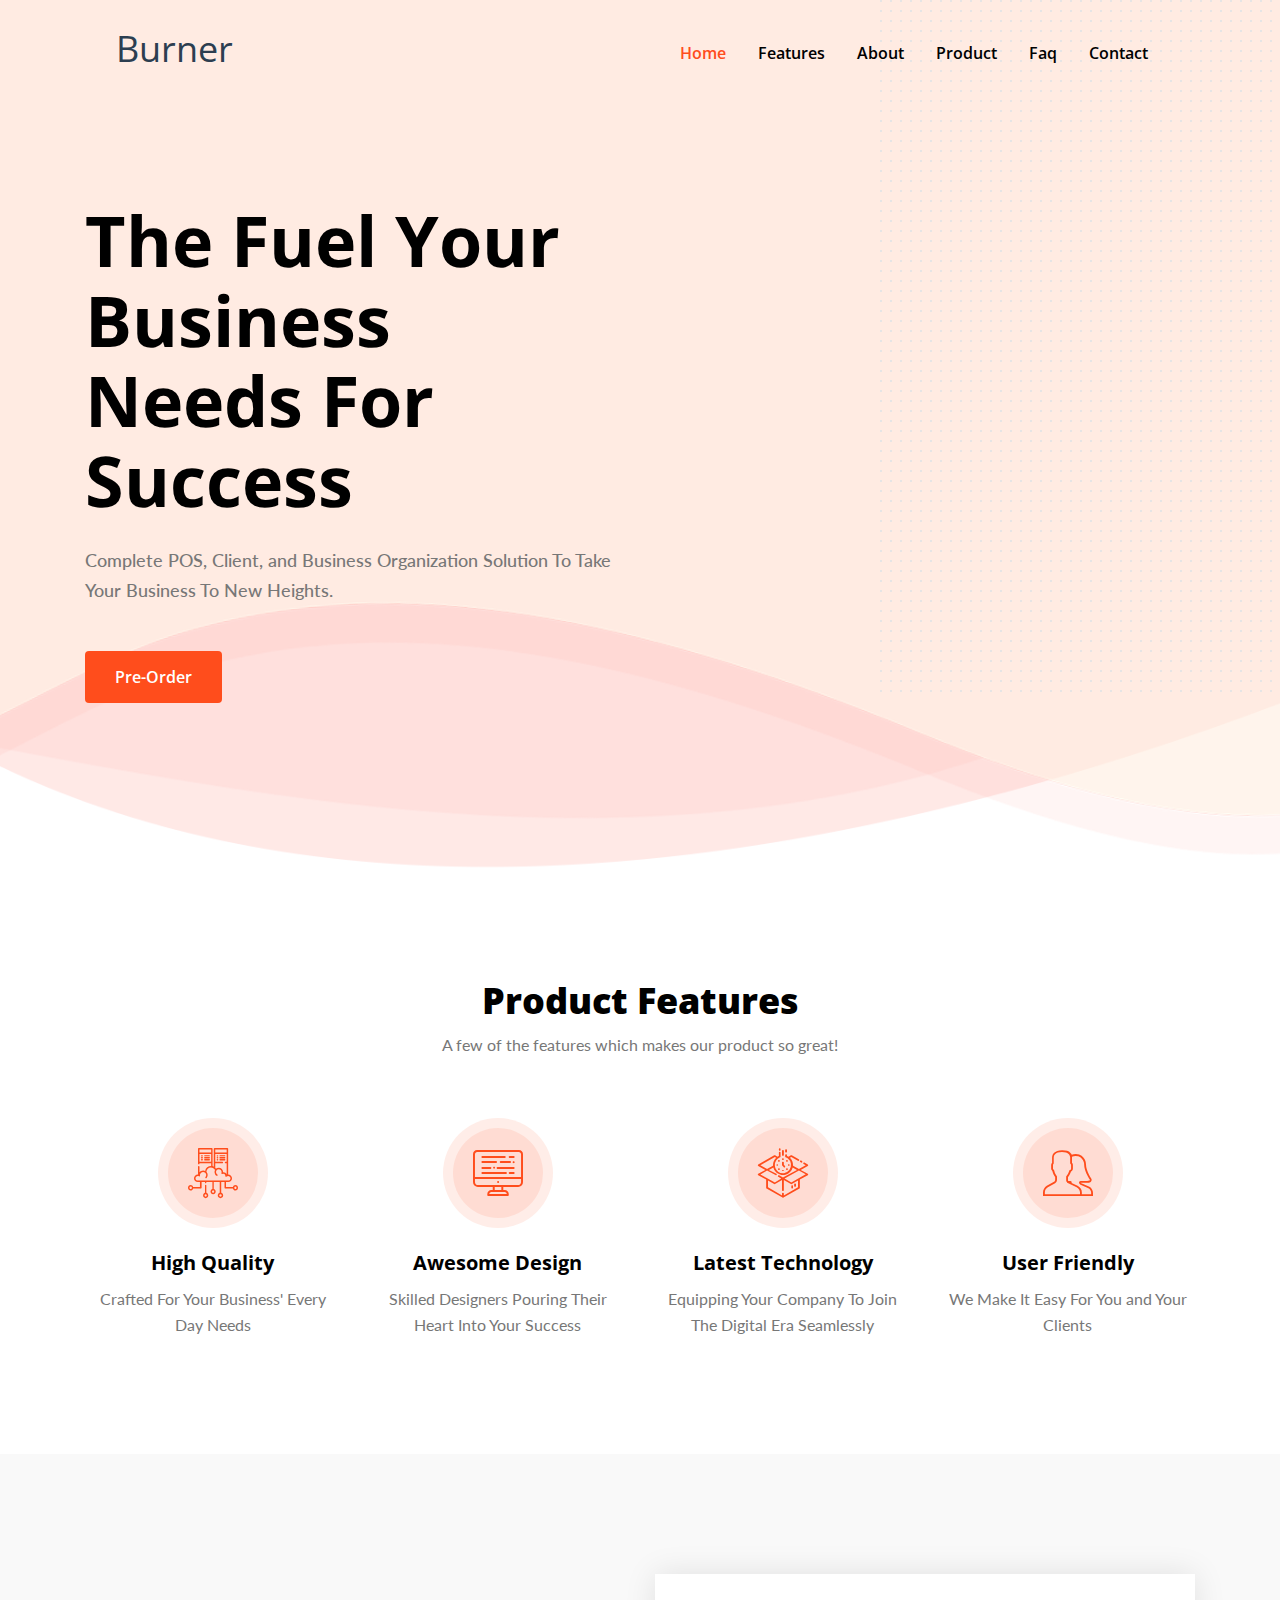
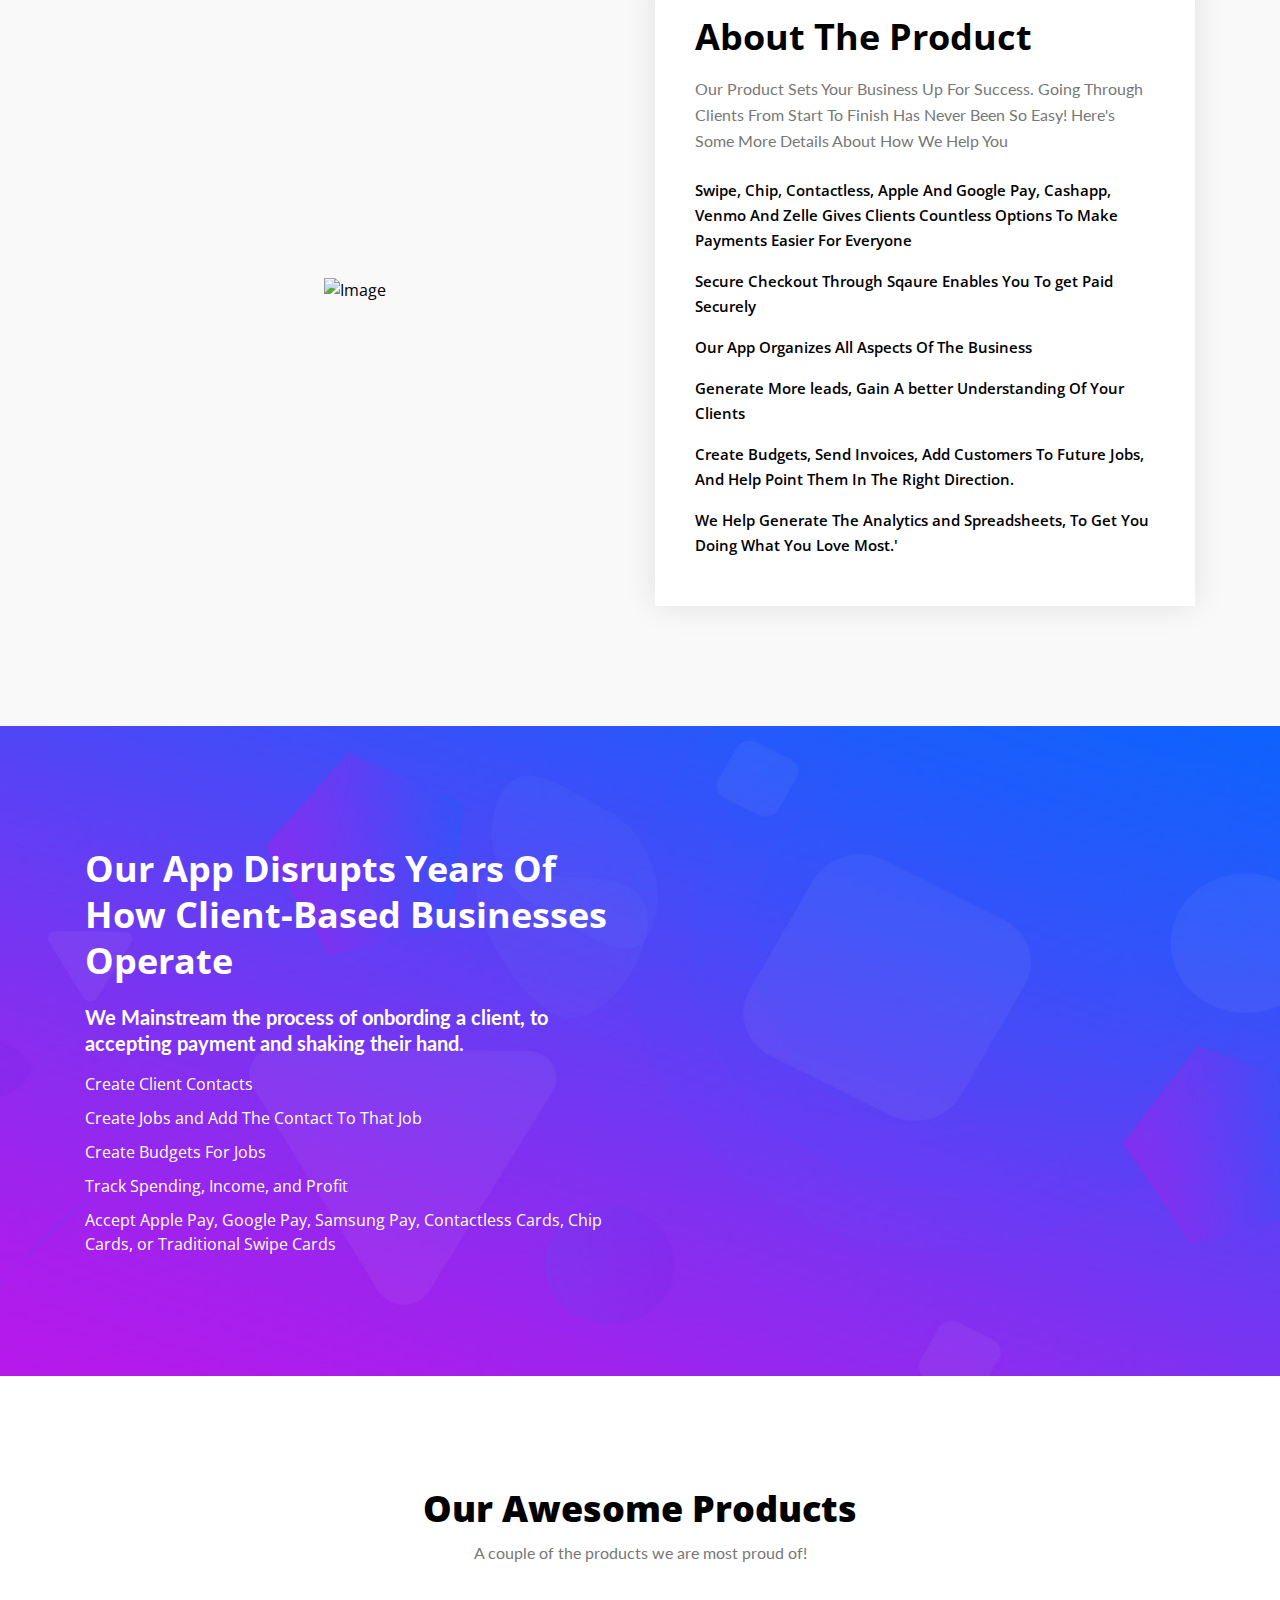
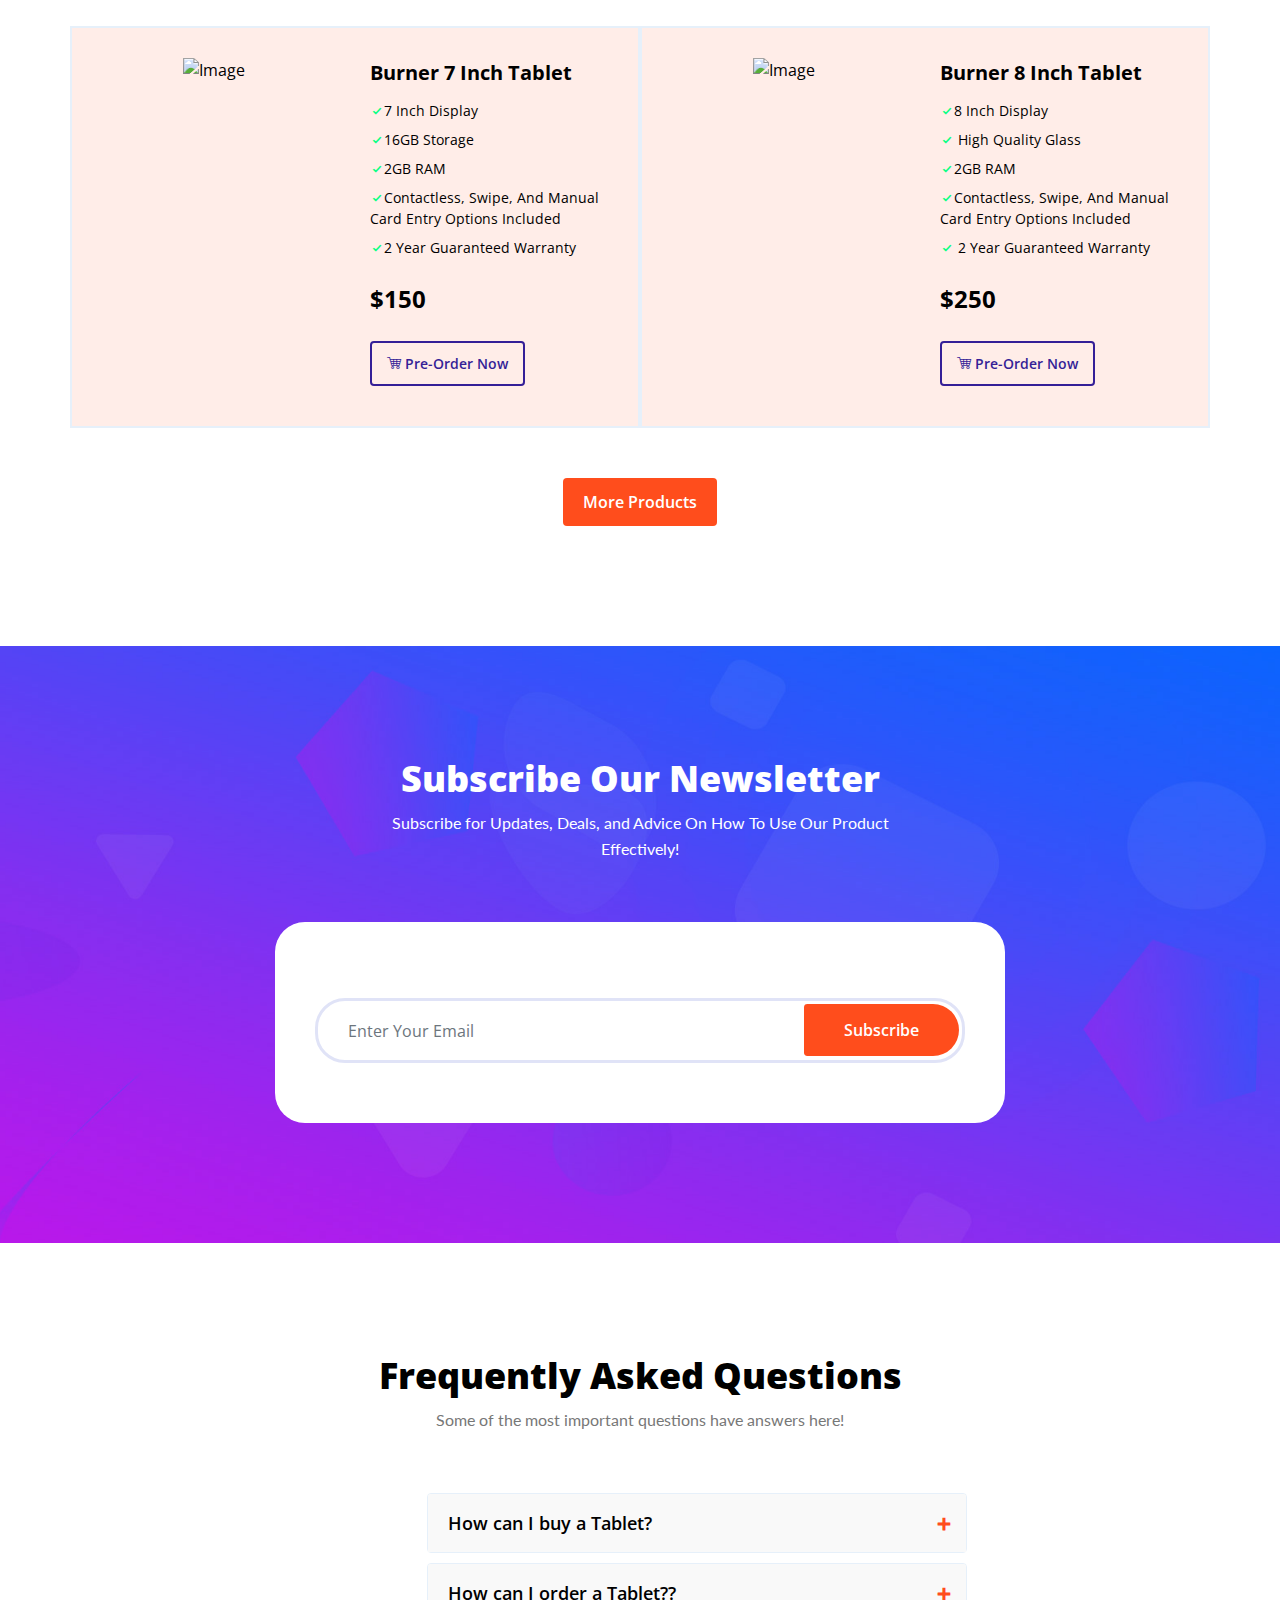
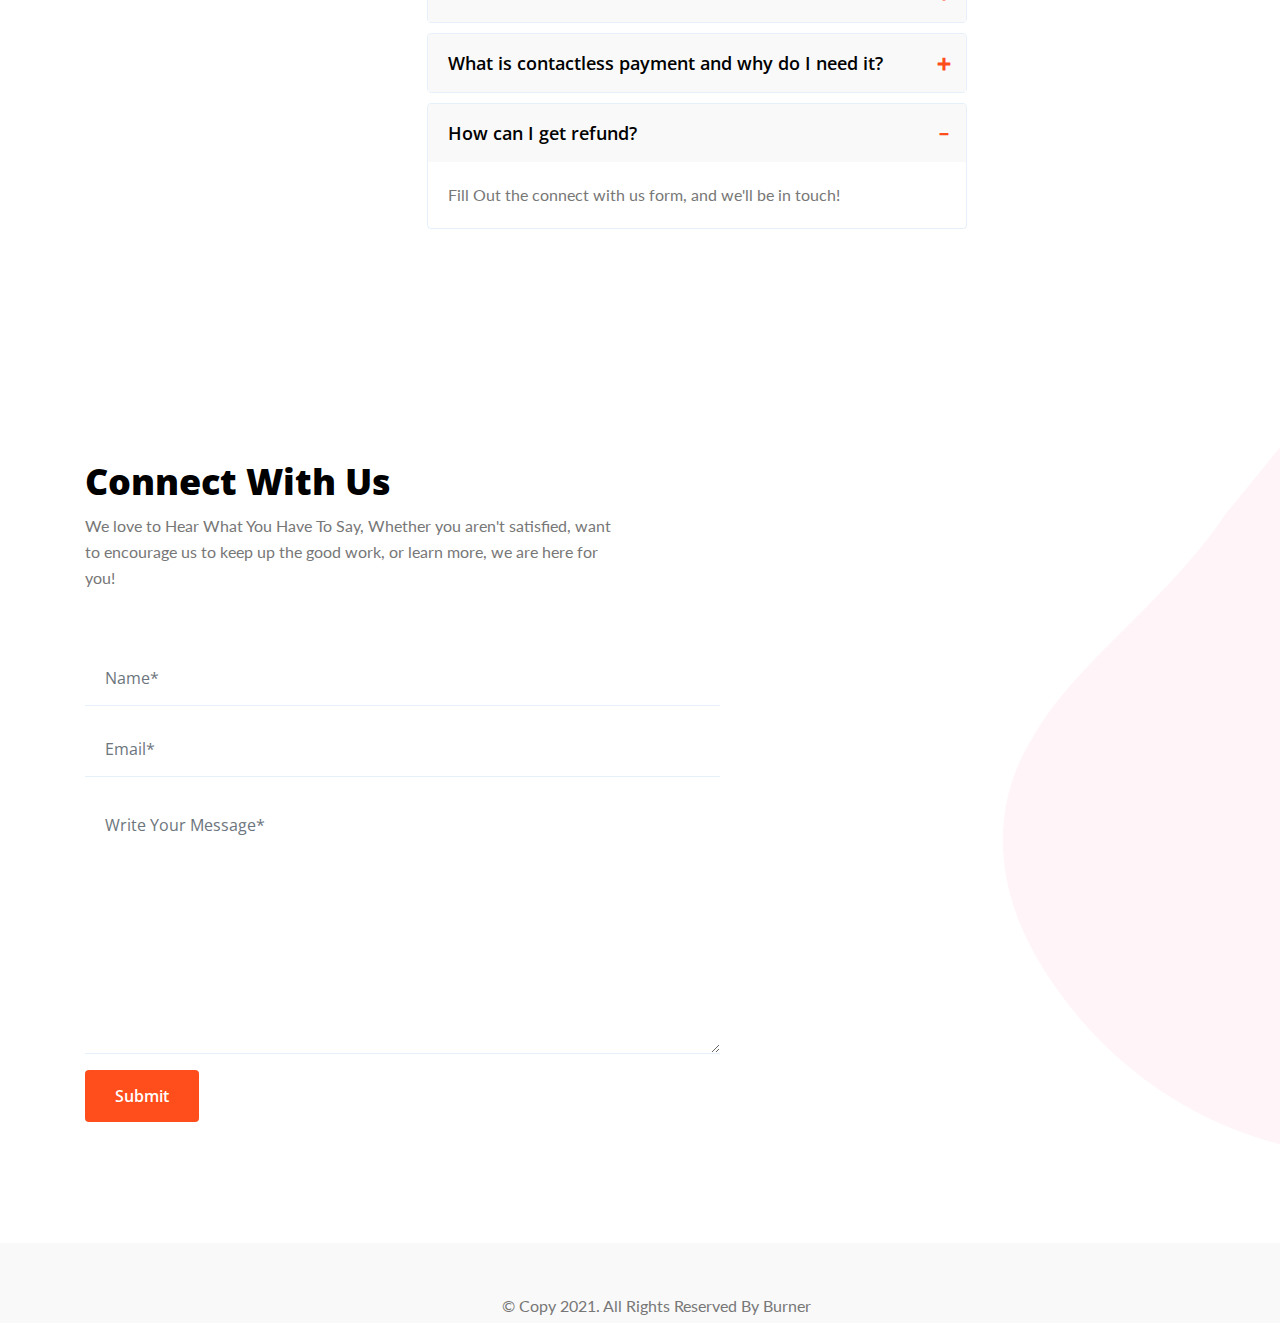
==== commit 85d5ec83: "Update index.html" ====
--- a/index.html
+++ b/index.html
@@ -1,6 +1,6 @@
 <head>
     <meta charset="utf-8">
-    <meta name="viewport" content="width=device-width, initial-scale=1, shrink-to-fit=no">
+    <meta name="viewport" content="width=device-width, initial-scale=1.0, maximum-scale=1.0, user-scalable=no, shrink-to-fit=yes">
     <meta name="keywords" content="">
     <meta name="description" content="">
     <title>Burner - Take Your Business Digital</title>
@@ -24,8 +24,15 @@
     <link rel="stylesheet" type="text/css" href="assets/css/responsive.css">
 
 <script src="chrome-extension://mooikfkahbdckldjjndioackbalphokd/assets/prompt.js"></script></head>
+<style type="text/css">
+     @media only screen and (max-device-width: 480px) {
+       html{
 
-<body data-new-gr-c-s-check-loaded="14.1047.0" data-gr-ext-installed="">
+        overflow-x: hidden;
+       }
+    }
+</style>
+<body data-new-gr-c-s-check-loaded="14.1047.0" data-gr-ext-installed="" style="overflow-x: hidden;width:100%">
     <!--Start Preloader-->
     <div class="preloader" style="display: none;">
         <div class="d-table">
@@ -186,7 +193,7 @@
                             <li>Our App Organizes All Aspects Of The Business</li>
                             <li>Generate More leads, Gain A better Understanding Of Your Clients</li>
                             <li>Create Budgets, Send Invoices, Add Customers To Future Jobs, And Help Point Them In The Right Direction.</li>
-                            <li>We Help Generate The Analytics and Spreaadsheets, Ti Get You Doing What You Love Most.'</li>
+                            <li>We Help Generate The Analytics and Spreadsheets, To Get You Doing What You Love Most.'</li>
                             
                         </ul>
                     </div>
@@ -315,7 +322,7 @@
                 <div class="col-lg-6 offset-lg-3 col-md-8 offset-md-2">
                     <div class="section-heading text-center">
                         <h2 class="text-white">Subscribe Our Newsletter</h2>
-                        <p class="text-white">Donec nec justo eget felis facilisis fermentum. Aliquam porttitor mauris sit amet orci. Aenean dignissim pellentesque felis.</p>
+                        <p class="text-white">Subscribe for Updates, Deals, and Advice On How To Use Our Product Effectively!</p>
                     </div>
                 </div>
             </div>
